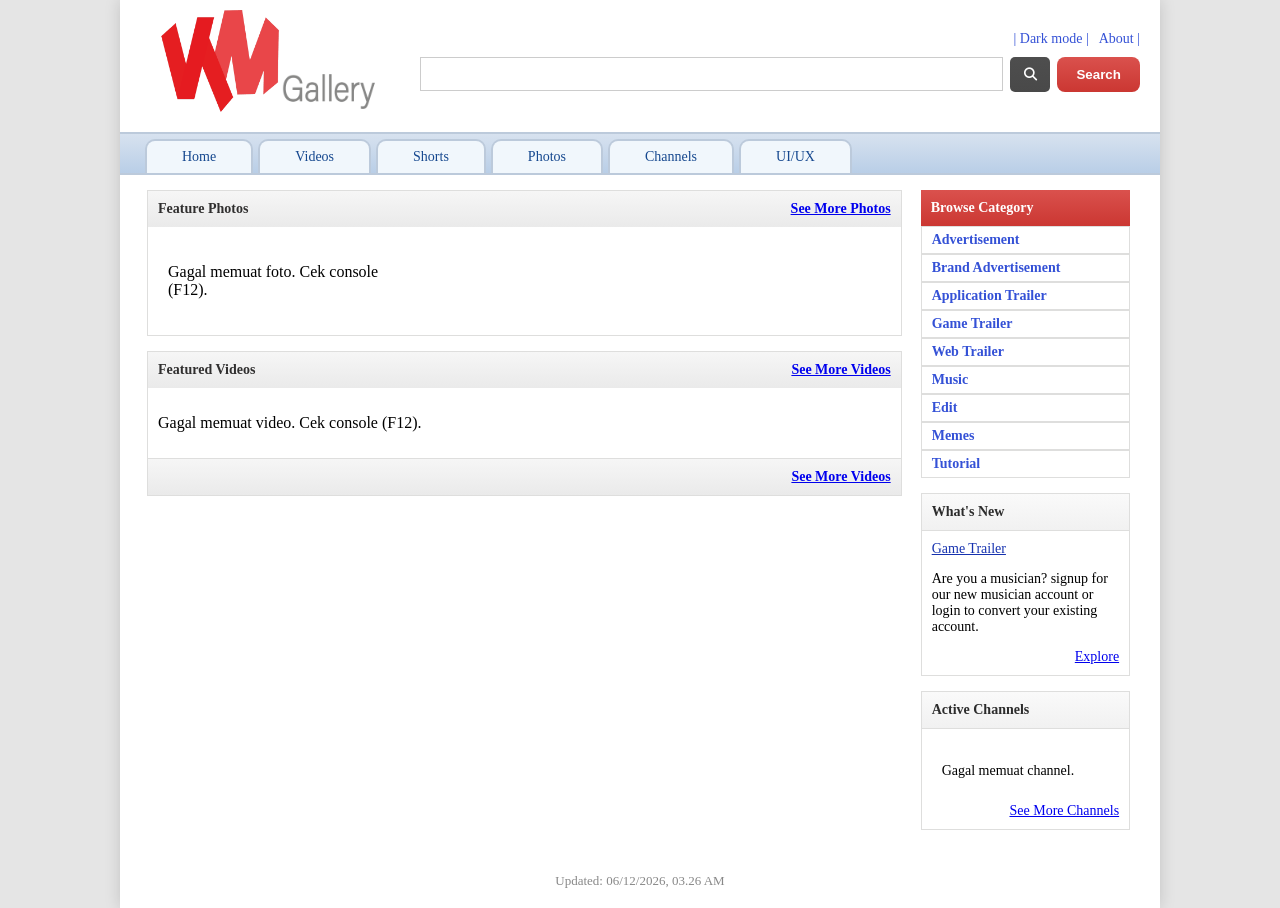
==== html/index.html @ b6dba724 "Add files via upload" ====
<!DOCTYPE html>
<html lang="en">
<head>
    <meta charset="UTF-8">
    <meta name="viewport" content="width=device-width, initial-scale=1.0">
    <title>LuthfieBudie_Gallery</title>
    <link rel="stylesheet" href="/css/style.css">
    <link rel="stylesheet" href="https://cdnjs.cloudflare.com/ajax/libs/font-awesome/6.5.0/css/all.min.css">
    <link href="https://fonts.googleapis.com/css2?family=Poppins:wght@300;400;600;700&family=DM+Sans:wght@400;500;600&family=Open+Sans:wght@300;400;600&display=swap" rel="stylesheet">

</head>
<body>




    <div class="body_page">
        <header class="main_header">
            <div class="header">

                <div class="logo">
                    <img class="logoimeg" src="/assets/logo/logo.png" alt="">
                    <img class="gallery" src="/assets/logo/gallery.png" alt="">
                </div>

                <div class="search_area">
                    <div class="link_container">
                        <div class="link">
                            <a href="#">|   Dark mode   |</a>
                            <a href="help.html">About    |</a>
                        </div>
                    </div>

                    <div class="search">
                        <input type="text">
                        <div class="dropdown-filter-container">
                            <button class="filter" type="submit" onclick="toggleFilterDropdown()"><i id="filterIcon" class="fa-solid fa-magnifying-glass"></i></button>
                            <div id="filterDropDownMenu" class="dropdown-filter-content">
                                <a href="#" onclick="selectFilter(this, event)"><i class="fa-solid fa-magnifying-glass"></i></a>
                                <a href="#" onclick="selectFilter(this, event)"><i class="fa-solid fa-at"></i></a>
                                <a href="#" onclick="selectFilter(this, event)"><i class="fa-solid fa-list"></i></a>
                                <a href="#" onclick="selectFilter(this, event)"><i class="fa-solid fa-tag"></i></a>
                                <a href="#" onclick="selectFilter(this, event)"><i class="fa-brands fa-figma"></i></a>
                                
                            </div> 
                        </div>
                        
                        <button class="submit" type="submit">Search</button>
                    </div>

                </div>
            </div>
        </header>
 


        <div class="second_header">
            <div class="second_head">
                <a href="index.html">Home</a>
                <a href="videos.html">Videos</a>
                <a href="shorts.html">Shorts</a>
                <a href="photo.html">Photos</a>
                <a href="channels.html">Channels</a>
                <a href="uiux.html">UI/UX</a>
            </div>
        </div>

        <div class="main_body">
            <div class="main_body_video">
                <div class="left_body">                    

                    <div class="trending">
                        <p class="trending_title">Feature Photos
                            <a href="photo.html">See More Photos</a>
                        </p>

                        <div class="tren-video_container" id="trendingPhotoContainer">
                            <!-- 3 foto random akan digenerate otomatis oleh gdrive.js -->
                            <p style="padding:10px;">Loading...</p>
                        </div>

                    </div>

                    <div class="feature">
                        <p class="feature_title">Featured Videos
                            <a href="videos.html">See More Videos</a>
                        </p>
                        <div class="video_feature_container" id="featureVideoContainer">
                            <!-- 7 video random akan digenerate otomatis oleh gdrive.js -->
                            <p style="padding:10px;">Loading...</p>
                        </div>

                        <p class="feature_title_bottom">
                            <a href="videos.html">See More Videos</a>
                        </p>
                    </div>
                </div>
                



                <div class="right_body"> 
                    <div class="browse">
                        <p class="browse_title">Browse Category</p>
                        <a href="videos.html?category=Advertisement">Advertisement</a>
                        <a href="videos.html?category=Brand%20Advertisement">Brand Advertisement</a>
                        <a href="videos.html?category=Application%20Trailer">Application Trailer</a>
                        <a href="videos.html?category=Game%20Trailer">Game Trailer</a>
                        <a href="videos.html?category=Web%20Trailer">Web Trailer</a>
                        <a href="videos.html?category=Music">Music</a>
                        <a href="videos.html?category=Edit">Edit</a>
                        <a href="videos.html?category=Memes">Memes</a>
                        <a href="videos.html?category=Tutorial">Tutorial</a>
                        
                    </div>
                




                    <div class="news">
                        <p class="news_title">What's New</p>
                        <div class="news_description">
                            <a href="game_trailer.html" class="news_small_description">Game Trailer</a>
                            <p>Are you a musician? signup for our new musician account or login to convert your existing account.</p>
                            <div class="news_link_wrapper">
                                <a class="news_link" href="videos.html?category=Game%20Trailer">Explore </a>
                            </div> 
                        </div>
                    </div>



                    <div class="active">
                        <p class="active_title">Active Channels</p>
                        
                        
                        <div class="active_description">
                            <div id="activeChannelContainer">
                                <!-- Diisi otomatis oleh gdrive.js (renderActiveChannels), pakai data channel asli -->
                                <p style="padding:10px;">Loading...</p>
                            </div>







                            <a class="active_link" href="channels.html">See More Channels</a>


                            
                            </div> 
                        </div>
                    </div>



                </div>



            </div>
            <div class="update-wrapper">
            <p class="update">Updated: <span id="last-update"></span></p>
        </div>
        </div>

        
    </div>
    
    


    





    
    <script src="/js/script.js"></script>
    <script src="/js/gdrive.js"></script>
    <script src="/js/zoom.js"></script>
</body>
</html>
---- css/style.css ----
body{
    background-color: #e5e5e5;
    margin: 0;
}

.header{
    display: flex;
    align-items: center;
    justify-content: space-between;
    gap: 20px;
    font-family: inter;
}

.body_page{
    background-color: #ffffff;
    max-width: 1000px;
    width: 100%;
    margin: 0 auto;
    box-shadow: 0 0 15px rgba(0, 0, 0, 0.15);
    padding: 0 20px;
    padding-top: 10px;
}

.main_header{
    
    padding-bottom: 20px;
}



.gallery{
    padding-top: 60px;
    max-width: 100px;
    height: auto;
    display: block;
    margin-left: -12px;
}


.logo{
    padding-left: 10px;
    max-width: 140px;
    display: flex;
    align-items: center;
    flex-shrink: 0;
}

.logo img{
    width: 100%;
    height: auto;
    display: block;
}

.search_area{   
    display: flex;
    flex-direction: column; 
    align-items: flex-end;
    gap: 10px;               
    flex: 1;                
    max-width: 720px;
}

.search{
    display: flex;
    width: 100%; 
    gap: 7px;
}

.search input{
    width: 100%;
    height: 30px;
    border: 1px solid #ccc;
}

.search .filter{
    outline: none;
    width: 40px;
    height: 35px;
    cursor: pointer;
    border-radius: 5px;
    background: linear-gradient(to bottom, #4e4e4e, #494949);
    border: none;
    color: rgb(253, 253, 253);
    font-weight: bold;
}

.search .submit{
    outline: none;
    width: 100px;
    height: 35px;
    cursor: pointer;
    border-radius: 8px;
    background: linear-gradient(to bottom, #da514d, #cb3732);
    border: none;
    color: white;
    font-weight: bold;
}

.dropdown-filter-container {
    position: relative;
    display: inline-block;
}

.dropdown-filter-content {
    display: none;
    flex-direction: column;
    position: absolute;
    right: 0;
    top: 100%;
    background: linear-gradient(to bottom, #4e4e4e, #494949);
    width: 40px;
    box-shadow: 0px 4px 12px rgba(0, 0, 0, 0.25);
    z-index: 9999;
    border-radius: 5px;
    margin-top: 5px;
    overflow: hidden;
}

.dropdown-filter-content a {
    color: #fdfdfd;
    text-decoration: none;
    display: flex;
    align-items: center;
    justify-content: center;
    width: 40px;
    height: 32px;
    font-size: 14px;
    box-sizing: border-box;
    transition: background-color 0.2s ease;
}

.dropdown-filter-content a:not(:last-child) {
    border-bottom: 1px solid rgba(255, 255, 255, 0.15);
}

.dropdown-filter-content a:hover {
    background-color: rgba(255, 255, 255, 0.15);
}

.show-dropdown {
    display: flex !important;
}

.link{
    font-size: 14px;
    display: flex;
    gap: 10px;
}

.link a{
    color: #3451d6;
    text-decoration: none;
}

.link a:hover{
    color:rgb(0, 81, 255);
}

.second_header{
    font-family: inter;
    border-top: 2px solid #bccadb;
    border-bottom: 2px solid #bccadb;
    margin-left: -20px;
    margin-right: -20px;
    background: linear-gradient(to bottom, #d7e2ef, #b9cee7);
    padding: 0;
}

.second_head{
    display: flex;
    gap: 5px;
    padding-left: 25px;
    padding-top: 5px;
}

.second_header a{
    font-size: 14px;
    border-top: 2px solid #bccadb;
    border-right: 2px solid #bccadb;
    border-left: 2px solid #bccadb;
    border-radius: 10px 10px 0 0; 
    padding-right: 35px;
    padding-left: 35px;
    padding-bottom: 8px;
    padding-top: 8px;
    color: #16488f;
    text-decoration: none;
    text-align: center;
    display: inline-block;
    background-color: #f1f7fc;
    font: bold;
}

.main_body{
    font-family: inter;
    padding-left: 7px;
}

.main_body_video{
    display: flex;
    flex-wrap: wrap;
    gap: 10px;
}

.left_body{
    width: 76%;
}

.feature_title{
    color: #1632af;
    display: flex;
    justify-content: space-between;
}

.feature_title_bottom{
    margin-top: 15px;
    border-top: 1px solid #dededd; 
    font-weight: bold;
    font-size: 14px;
    padding: 10px;
    background: linear-gradient(to bottom, #f6f6f6, #eaeaea);
    margin: 0;
    display: flex;
    justify-content: flex-end;
}

.trending_title{
    display: flex;
    justify-content: space-between;
}

.feature, .trending{
    margin-top: 15px;
    border: 1px solid #dededd;
}

.right_body{
    width: 22%;
}

.browse{
    margin-top: 15px;
    margin-left: 9px;
}

.feature_title, .trending_title{
    font-weight: bold;
    font-size: 14px;
    padding: 10px;
    color: rgb(48, 47, 47);
    background: linear-gradient(to bottom, #f6f6f6, #eaeaea);
    margin: 0;
    
}

.browse_title{
    font-weight: bold;
    font-size: 14px;
    padding: 10px;
    color: white;
    background: linear-gradient(to bottom, #da514d, #cb3732);
    margin: 0;
}

.browse a{
    font-weight: bold;
    color: #3451d6;
    font-size: 14px;
    padding: 10px;
    padding-bottom: 5px;
    padding-top: 5px;
    display: block;
    border: 1px solid #dededd;
    width: 100%;;
    box-sizing: border-box;
    text-decoration: none;
}

.news{
    margin-top: 15px;
    margin-left: 9px;
}

.news_title{
    font-weight: bold;
    font-size: 14px;
    padding: 10px;
    color: rgb(44, 44, 44);
    background: linear-gradient(to bottom, #fafafa, #f1f1f1);
    margin: 0;
    border: 1px solid #dededd;
}

.news_description{
    padding-top: 10px;
    padding-bottom: 10px;
    font-size: 14px;
    padding-left: 10px;
    padding-right: 10px;
    border-right: 1px solid #dededd;
    border-left: 1px solid #dededd;
    border-bottom: 1px solid #dededd;

    display: flex;
    flex-direction: column;
}

.news_small_description{
    color: #1632af;
}

.news_link{
    margin: 0;
}

.news_link_wrapper{
    color: #1632af;
    justify-content: flex-end;
    display: flex;
    flex-direction: row;
    gap: 40px;
}

.active{
    margin-top: 15px;
    margin-left: 9px;
}

.active_title{
    font-weight: bold;
    font-size: 14px;
    padding: 10px;
    color: rgb(44, 44, 44);
    background: linear-gradient(to bottom, #fafafa, #f1f1f1);
    margin: 0;
    border: 1px solid #dededd;
}

.active_description{
    padding-top: 10px;
    padding-bottom: 10px;
    font-size: 14px;
    padding-left: 10px;
    padding-right: 10px;
    border-right: 1px solid #dededd;
    border-left: 1px solid #dededd;
    border-bottom: 1px solid #dededd;

    display: flex;
    flex-direction: column;
}

.active_link{
    display: flex;
    justify-content: flex-end;
    margin: 0;
}

.channel_item{
    display: flex;
    align-items: center;
    gap: 10px;
    margin-bottom: 10px;
}

.channel_thumbnail{
    width: 70px;
    height: 70px;
    background-color: #000;
    flex-shrink: 0;
}

.channel_info{
    margin-bottom: 40px;
    display: flex;
    flex-direction: column;
}

.channel_title{
    margin: 0;
    font-weight: bold;
    color: #1632af;
    text-decoration: none;
}

.channel_count{
    margin: 0;
    font-size: 12px;
    color: #888;
}




























.feature_video{
    display: flex;
    align-items: flex-start;
}

.video_container {
    display: flex;
    flex-wrap: wrap;
    gap: 3px;
}

.video-card {
    margin-top: 10px;
    margin-bottom: 10px;
    margin-left: 10px;
    
    width: 236px;
    flex-shrink: 0;
    background-color: #000;
    overflow: hidden;
    box-shadow: 0 4px 10px rgba(0,0,0,0.3);

    display: flex;
    flex-direction: column;
}

.video_feature_description{
    padding: 10px;
}

.tren-video_container {
    display: grid;
    grid-template-columns: repeat(3, 1fr);
    gap: 10px;
    padding: 10px;
    box-sizing: border-box;
}

.tren-video-card {
    width: 100%;    
    margin: 0;             
    background-color: #000;
    overflow: hidden;
    box-shadow: 0 4px 10px rgba(0,0,0,0.3);
    display: flex;
    flex-direction: column;
}

.thumbnail-container {
    height: 177px;
    position: relative;
    width: 100%;
    cursor: pointer;
}

.thumbnail-img {
    width: 100%;
    height: 100%;
    object-fit: cover;
    display: block;
}

.play_icon {
    position: absolute;
    top: 50%;
    left: 50%;
    transform: translate(-50%, -50%);
    background-color: rgba(255, 0, 0, 0.9);
    color: white;
    padding: 14px 24px;
    border-radius: 8px;
    font-size: 18px;
    font-weight: bold;
    z-index: 10;
    opacity: 0;
    transition: opacity 0.3s ease, transform 0.3s ease;
}

.thumbnail-container:hover .play_icon{
    opacity: 1;
    background-color: #cc0000;
    transform: translate(-50%, -50%) scale(1.05);
}

.thumbnail-container:hover .play-icon {
    background-color: #cc0000;
    transform: translate(-50%, -50%) scale(1.05);
}

.gdrive-player {
    width: 100%;
    height: 315px;
    display: none;
    border: none;
}


.Tren_video_description{
    margin-top: 5px;
    width: 100%;
    box-sizing: border-box;

    display: flex;
    align-items: center;      
    flex: 1;
}

.Tren_video_description p{
    margin: 0;
    font-weight: bold;
    font-size: 14px;
    color: rgb(0, 62, 197);

}

.video_feature_description{
    gap: 4px;
    padding: 10px;
    font-size: 14px;

    flex: 1;
    min-width: 0;
    overflow-wrap: break-word;
    word-break: break-word;
}

.video_feature_description > *{
    margin: 0;
}

.feature_added_category{
    gap: 10px;
    display: flex;
}

.feature_added_category p{
    margin: 0;
}

/* ============================================================
   TRUNCATE TEKS: deskripsi maks 3 baris, tags maks 1 baris
   ============================================================ */
.feature_video_description{
    display: -webkit-box;
    -webkit-line-clamp: 3;
    -webkit-box-orient: vertical;
    overflow: hidden;
    text-overflow: ellipsis;
}

.feature_video_tags{
    white-space: nowrap;
    overflow: hidden;
    text-overflow: ellipsis;
    max-width: 100%;
}






.update-wrapper { width: 100%; display: flex; justify-content: center; margin-top: 24px; }
.update {
  position: static;
  font-size: 13px;
  padding: 6px 14px;
  color: #888;
  text-align: center;
}


.zoom-overlay{
    display: none;
    position: fixed;
    inset: 0;
    background: rgba(0, 0, 0, 0.92);
    z-index: 1000;
    align-items: center;
    justify-content: center;
}

.zoom-overlay.active{
    display: flex;
}

.zoom-image{
    max-width: 92%;
    max-height: 92%;
    box-shadow: 0 0 30px rgba(0, 0, 0, 0.6);
    user-select: none;
}

.zoom-close{
    position: absolute;
    top: 18px;
    right: 28px;
    color: #fff;
    font-size: 40px;
    line-height: 1;
    font-weight: bold;
    cursor: pointer;
    z-index: 1001;
}

.zoom-close:hover{
    color: #ccc;
}

/* ============================================================
   DROPDOWN SARAN PENCARIAN (di bawah kotak input search)
   ============================================================ */
.search{
    position: relative;
}

.search-suggestions{
    display: none;
    position: absolute;
    top: 100%;
    left: 0;
    margin-top: 4px;
    width: 100%;
    max-width: 400px;
    background: #ffffff;
    border: 1px solid #ccc;
    box-shadow: 0 4px 12px rgba(0, 0, 0, 0.15);
    border-radius: 4px;
    list-style: none;
    padding: 4px 0;
    margin-left: 0;
    max-height: 220px;
    overflow-y: auto;
    z-index: 998;
}

.search-suggestions.show-suggestions{
    display: block;
}

.search-suggestions li{
    padding: 8px 12px;
    font-size: 13px;
    color: #333;
    cursor: pointer;
    white-space: nowrap;
    overflow: hidden;
    text-overflow: ellipsis;
}

.search-suggestions li i{
    color: #999;
    margin-right: 6px;
    font-size: 11px;
}

.search-suggestions li:hover{
    background-color: #f1f7fc;
    color: #16488f;
}
.search-suggestions li.search-suggestions-loading{
    color: #999;
    font-style: italic;
    cursor: default;
}

.search-suggestions li.search-suggestions-loading:hover{
    background-color: transparent;
    color: #999;
}
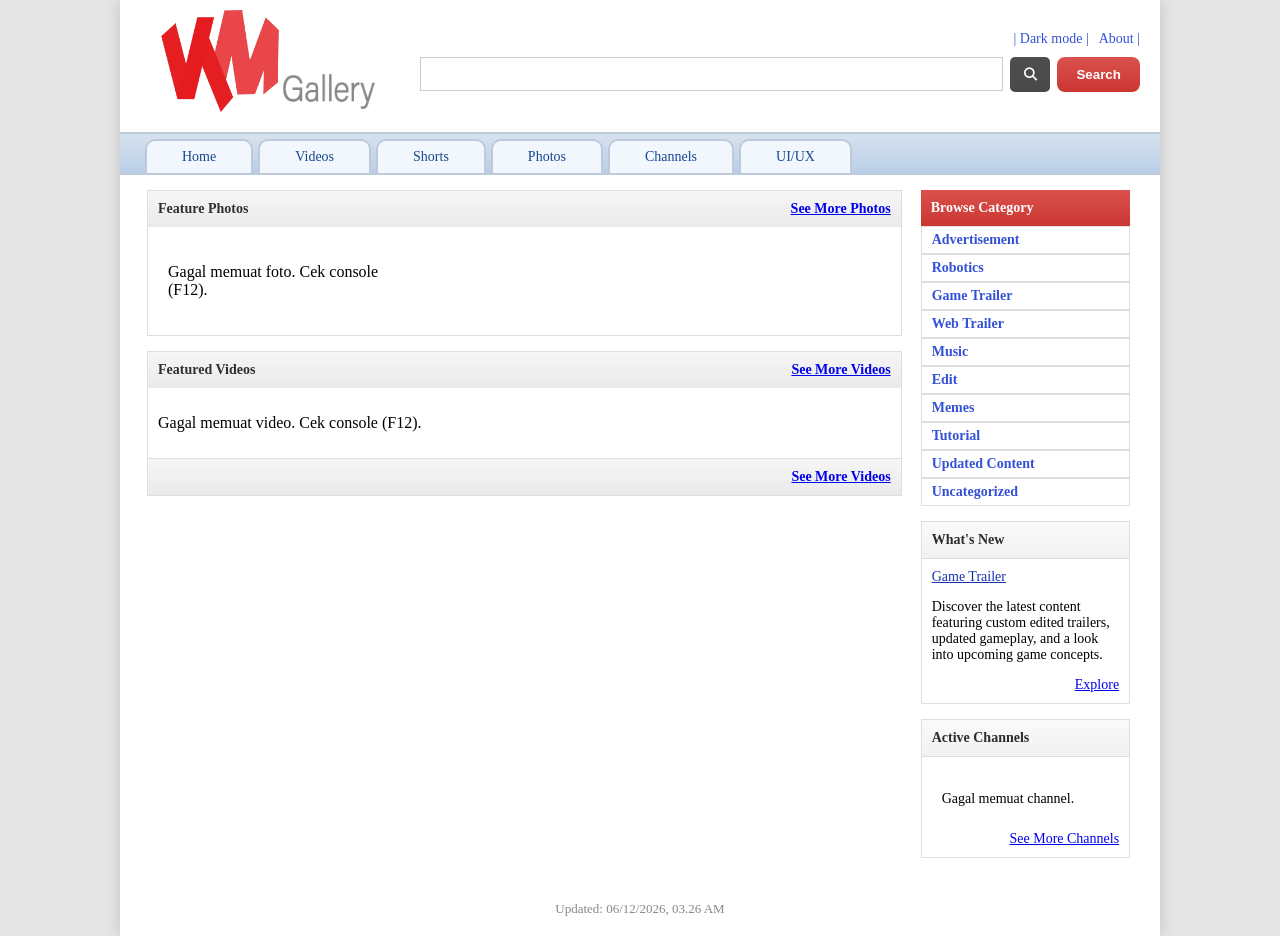
==== commit 9f89593a: "Add files via upload" ====
--- a/html/index.html
+++ b/html/index.html
@@ -4,7 +4,8 @@
     <meta charset="UTF-8">
     <meta name="viewport" content="width=device-width, initial-scale=1.0">
     <title>LuthfieBudie_Gallery</title>
-    <link rel="stylesheet" href="/css/style.css">
+    <link rel="stylesheet" href="../css/style.css">
+     <link rel="stylesheet" href="../css/dark-mode.css">
     <link rel="stylesheet" href="https://cdnjs.cloudflare.com/ajax/libs/font-awesome/6.5.0/css/all.min.css">
     <link href="https://fonts.googleapis.com/css2?family=Poppins:wght@300;400;600;700&family=DM+Sans:wght@400;500;600&family=Open+Sans:wght@300;400;600&display=swap" rel="stylesheet">
 
@@ -19,14 +20,14 @@
             <div class="header">
 
                 <div class="logo">
-                    <img class="logoimeg" src="/assets/logo/logo.png" alt="">
-                    <img class="gallery" src="/assets/logo/gallery.png" alt="">
+                    <img class="logoimeg" src="../assets/logo/logo.png" alt="">
+                    <img class="gallery" src="../assets/logo/gallery.png" alt="">
                 </div>
 
                 <div class="search_area">
                     <div class="link_container">
                         <div class="link">
-                            <a href="#">|   Dark mode   |</a>
+                            <a href="#" id="darkModeToggle">|   Dark mode   |</a>
                             <a href="help.html">About    |</a>
                         </div>
                     </div>
@@ -103,14 +104,15 @@
                     <div class="browse">
                         <p class="browse_title">Browse Category</p>
                         <a href="videos.html?category=Advertisement">Advertisement</a>
-                        <a href="videos.html?category=Brand%20Advertisement">Brand Advertisement</a>
-                        <a href="videos.html?category=Application%20Trailer">Application Trailer</a>
+                        <a href="videos.html?category=Robotics">Robotics</a>
                         <a href="videos.html?category=Game%20Trailer">Game Trailer</a>
                         <a href="videos.html?category=Web%20Trailer">Web Trailer</a>
                         <a href="videos.html?category=Music">Music</a>
                         <a href="videos.html?category=Edit">Edit</a>
                         <a href="videos.html?category=Memes">Memes</a>
                         <a href="videos.html?category=Tutorial">Tutorial</a>
+                        <a href="videos.html?category=Updated%20Content">Updated Content</a>
+                        <a href="videos.html?category=Uncategorized">Uncategorized</a>
                         
                     </div>
                 
@@ -122,7 +124,7 @@
                         <p class="news_title">What's New</p>
                         <div class="news_description">
                             <a href="game_trailer.html" class="news_small_description">Game Trailer</a>
-                            <p>Are you a musician? signup for our new musician account or login to convert your existing account.</p>
+                            <p>Discover the latest content featuring custom edited trailers, updated gameplay, and a look into upcoming game concepts.</p>
                             <div class="news_link_wrapper">
                                 <a class="news_link" href="videos.html?category=Game%20Trailer">Explore </a>
                             </div> 
@@ -180,8 +182,9 @@
 
 
     
-    <script src="/js/script.js"></script>
-    <script src="/js/gdrive.js"></script>
-    <script src="/js/zoom.js"></script>
+    <script src="../js/script.js"></script>
+    <script src="../js/gdrive.js"></script>
+    <script src="../js/zoom.js"></script>
+    <script src="../js/darkmode.js"></script>
 </body>
 </html>
--- a/css/dark-mode.css
+++ b/css/dark-mode.css
@@ -0,0 +1,215 @@
+/* ============================================================
+   DARK MODE OVERRIDES
+   Toggled via body.dark-mode class (see darkmode.js)
+   ============================================================ */
+
+body.dark-mode {
+    background-color: #121212;
+}
+
+body.dark-mode .body_page {
+    background-color: #1e1e1e;
+    color: #d8d8d8;
+    box-shadow: 0 0 15px rgba(0, 0, 0, 0.6);
+}
+
+body.dark-mode .search input {
+    background-color: #2a2a2a;
+    color: #e0e0e0;
+    border: 1px solid #444444;
+}
+
+body.dark-mode .search-suggestions li i {
+    color: #999999;
+}
+
+body.dark-mode .search-suggestions {
+    background: #1e1e1e;
+    border: 1px solid #444444;
+    box-shadow: 0 4px 12px rgba(0, 0, 0, 0.6);
+}
+
+body.dark-mode .search-suggestions li {
+    color: #cccccc;
+}
+
+body.dark-mode .search-suggestions li:hover {
+    background-color: #2a2a2a;
+    color: #8fb8ff;
+}
+
+body.dark-mode .search input {
+    border: 1px solid #444444;
+}
+
+body.dark-mode .dropdown-filter-content {
+    box-shadow: 0px 4px 12px rgba(0, 0, 0, 0.7);
+}
+
+body.dark-mode .link a {
+    color: #8ca4ff;
+}
+
+body.dark-mode .link a:hover {
+    color: #b3c4ff;
+}
+
+body.dark-mode .second_header {
+    border-top: 2px solid #3a3f4a;
+    border-bottom: 2px solid #3a3f4a;
+    background: linear-gradient(to bottom, #232830, #1a1e24);
+}
+
+body.dark-mode .second_header a {
+    border-top: 2px solid #3a3f4a;
+    border-right: 2px solid #3a3f4a;
+    border-left: 2px solid #3a3f4a;
+    color: #8fb8ff;
+    background-color: #2a2a2a;
+}
+
+body.dark-mode .trending {
+    border: 1px solid #333333;
+}
+
+body.dark-mode .trending_title {
+    color: #dddddd;
+    background: linear-gradient(to bottom, #2a2a2a, #232323);
+}
+
+body.dark-mode .browse a {
+    color: #8ca4ff;
+    border: 1px solid #333333;
+}
+
+body.dark-mode .news_title {
+    color: #dddddd;
+    background: linear-gradient(to bottom, #262626, #202020);
+    border: 1px solid #333333;
+}
+
+body.dark-mode .news_description {
+    border-right: 1px solid #333333;
+    border-left: 1px solid #333333;
+    border-bottom: 1px solid #333333;
+}
+
+body.dark-mode .news_small_description {
+    color: #8fb8ff;
+}
+
+body.dark-mode .news_link_wrapper {
+    color: #8fb8ff;
+}
+
+body.dark-mode .active_title {
+    color: #dddddd;
+    background: linear-gradient(to bottom, #262626, #202020);
+    border: 1px solid #333333;
+}
+
+body.dark-mode .active_description {
+    border-right: 1px solid #333333;
+    border-left: 1px solid #333333;
+    border-bottom: 1px solid #333333;
+}
+
+body.dark-mode .channel_title {
+    color: #8fb8ff;
+}
+
+body.dark-mode .channel_count {
+    color: #999999;
+}
+
+body.dark-mode .update {
+    color: #999999;
+}
+
+body.dark-mode .zoom-close:hover {
+    color: #444444;
+}
+
+body.dark-mode .feature_video {
+    border-bottom: 1px solid #333333;
+}
+
+body.dark-mode .feature_video_title {
+    color: #8fb8ff;
+}
+
+body.dark-mode .feature_added_category p {
+    color: #aaaaaa;
+}
+
+body.dark-mode .control_btn {
+    border: 1px solid #444444;
+    background: linear-gradient(to bottom, #2a2a2a, #232323);
+    color: #cccccc;
+}
+
+body.dark-mode .control_btn:hover {
+    background: linear-gradient(to bottom, #232323, #1a1a1a);
+}
+
+body.dark-mode .control_btn.active {
+    color: #fff;
+}
+
+body.dark-mode .feature_title {
+    color: #dddddd;
+    background: linear-gradient(to bottom, #2a2a2a, #232323);
+}
+
+body.dark-mode .feature_title_bottom {
+    border-top: 1px solid #333333;
+    background: linear-gradient(to bottom, #2a2a2a, #232323);
+}
+
+body.dark-mode .feature {
+    border: 1px solid #333333;
+}
+
+body.dark-mode .Tren_video_description p {
+    color: #8fb8ff;
+}
+
+body.dark-mode .uiux-card-info {
+    background-color: #1e1e1e;
+}
+
+body.dark-mode .uiux-card-title {
+    color: #8fb8ff;
+}
+
+body.dark-mode .uiux-card-desc {
+    color: #cccccc;
+}
+
+body.dark-mode .uiux-card-meta {
+    color: #aaaaaa;
+}
+
+body.dark-mode .uiux-detail-title {
+    color: #eeeeee;
+}
+
+body.dark-mode .uiux-detail-desc {
+    color: #cccccc;
+}
+
+body.dark-mode .uiux-detail-meta {
+    color: #aaaaaa;
+}
+
+body.dark-mode .channel-card-info {
+    background-color: #1e1e1e;
+}
+
+body.dark-mode .channel-card-name {
+    color: #8fb8ff;
+}
+
+body.dark-mode .channel-card-count {
+    color: #999999;
+}
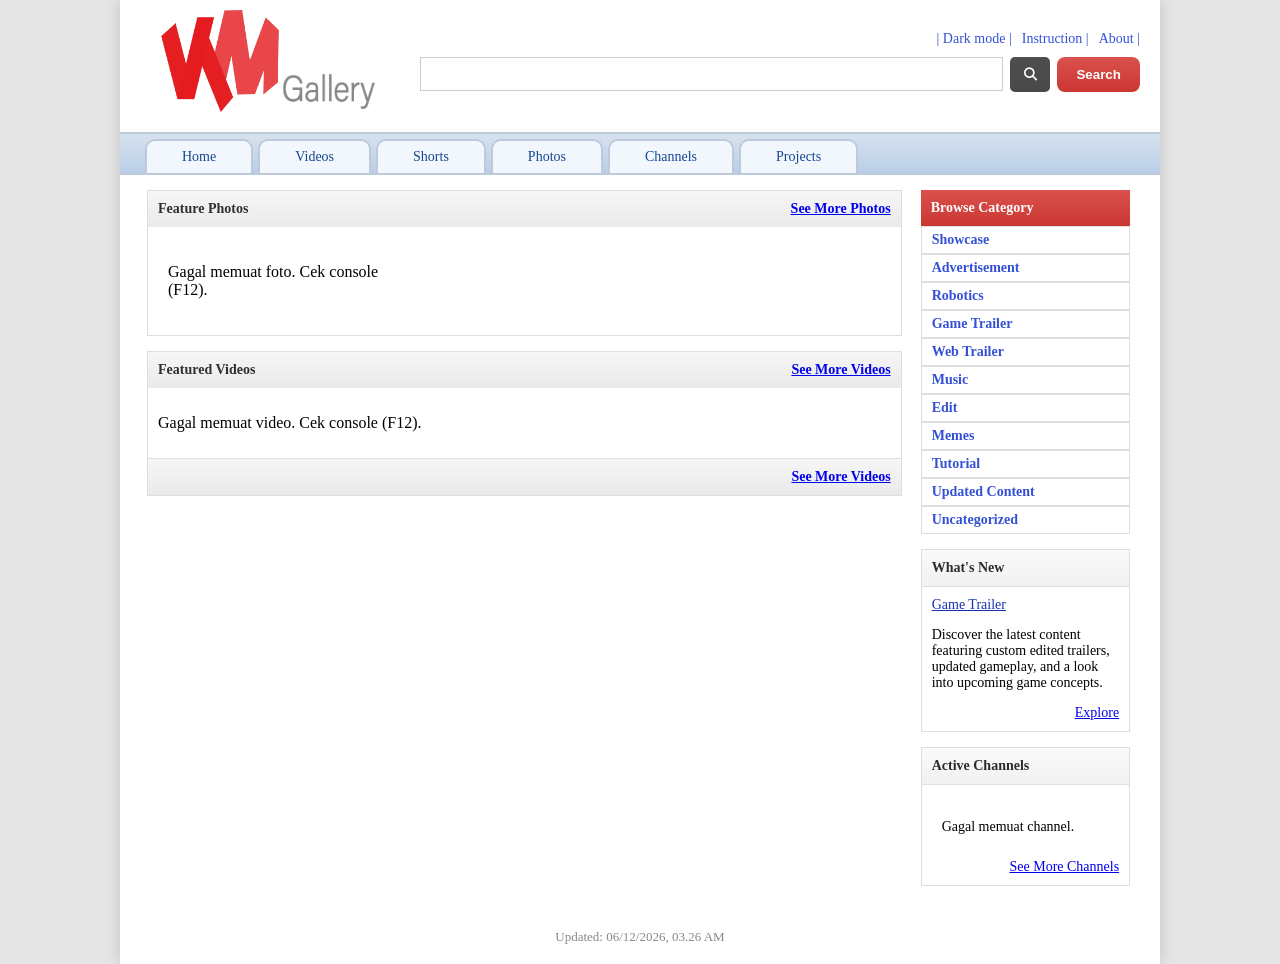
==== commit 6b343160: "Add files via upload" ====
--- a/html/index.html
+++ b/html/index.html
@@ -4,8 +4,9 @@
     <meta charset="UTF-8">
     <meta name="viewport" content="width=device-width, initial-scale=1.0">
     <title>LuthfieBudie_Gallery</title>
+    <link rel="icon" type="image/x-icon" href="../assets/logo/logo.ico">
     <link rel="stylesheet" href="../css/style.css">
-     <link rel="stylesheet" href="../css/dark-mode.css">
+    <link rel="stylesheet" href="../css/dark-mode.css">
     <link rel="stylesheet" href="https://cdnjs.cloudflare.com/ajax/libs/font-awesome/6.5.0/css/all.min.css">
     <link href="https://fonts.googleapis.com/css2?family=Poppins:wght@300;400;600;700&family=DM+Sans:wght@400;500;600&family=Open+Sans:wght@300;400;600&display=swap" rel="stylesheet">
 
@@ -28,6 +29,7 @@
                     <div class="link_container">
                         <div class="link">
                             <a href="#" id="darkModeToggle">|   Dark mode   |</a>
+                            <a href="instruction.html">Instruction    |</a>
                             <a href="help.html">About    |</a>
                         </div>
                     </div>
@@ -41,7 +43,7 @@
                                 <a href="#" onclick="selectFilter(this, event)"><i class="fa-solid fa-at"></i></a>
                                 <a href="#" onclick="selectFilter(this, event)"><i class="fa-solid fa-list"></i></a>
                                 <a href="#" onclick="selectFilter(this, event)"><i class="fa-solid fa-tag"></i></a>
-                                <a href="#" onclick="selectFilter(this, event)"><i class="fa-brands fa-figma"></i></a>
+                                <a href="#" onclick="selectFilter(this, event)"><i class="fa-solid fa-folder"></i></a>
                                 
                             </div> 
                         </div>
@@ -62,7 +64,7 @@
                 <a href="shorts.html">Shorts</a>
                 <a href="photo.html">Photos</a>
                 <a href="channels.html">Channels</a>
-                <a href="uiux.html">UI/UX</a>
+                <a href="uiux.html">Projects</a>
             </div>
         </div>
 
@@ -103,6 +105,7 @@
                 <div class="right_body"> 
                     <div class="browse">
                         <p class="browse_title">Browse Category</p>
+                        <a href="videos.html?category=Showcase">Showcase</a>
                         <a href="videos.html?category=Advertisement">Advertisement</a>
                         <a href="videos.html?category=Robotics">Robotics</a>
                         <a href="videos.html?category=Game%20Trailer">Game Trailer</a>
--- a/css/dark-mode.css
+++ b/css/dark-mode.css
@@ -68,11 +68,11 @@
     background-color: #2a2a2a;
 }
 
-body.dark-mode .trending {
-    border: 1px solid #333333;
-}
-
-body.dark-mode .trending_title {
+body.dark-mode .trending , body.dark-mode .recent_tab , body.dark-mode .concepts_tab{
+    border: 1px solid #333333;
+}
+
+body.dark-mode .trending_title , body.dark-mode .recent , body.dark-mode .concepts{
     color: #dddddd;
     background: linear-gradient(to bottom, #2a2a2a, #232323);
 }
@@ -156,15 +156,29 @@
     color: #fff;
 }
 
-body.dark-mode .feature_title {
-    color: #dddddd;
-    background: linear-gradient(to bottom, #2a2a2a, #232323);
-}
-
-body.dark-mode .feature_title_bottom {
+body.dark-mode .feature_title ,body.dark-mode .feature_title_bottom{
+    color: #dddddd;
+    background: linear-gradient(to bottom, #2a2a2a, #232323);
+}
+
+body.dark-mode .feature_title_bottom{
     border-top: 1px solid #333333;
-    background: linear-gradient(to bottom, #2a2a2a, #232323);
-}
+}
+
+body.dark-mode .example, body.dark-mode .legends{
+    border: 1px solid #333333;
+}
+
+body.dark-mode .example_desc, body.dark-mode .legend_desc{
+    border-bottom: 1px solid #333333;
+}
+
+body.dark-mode .legend_title, body.dark-mode .example_title{
+    color: #dddddd;
+    background: linear-gradient(to bottom, #2a2a2a, #232323);
+}
+
+
 
 body.dark-mode .feature {
     border: 1px solid #333333;
